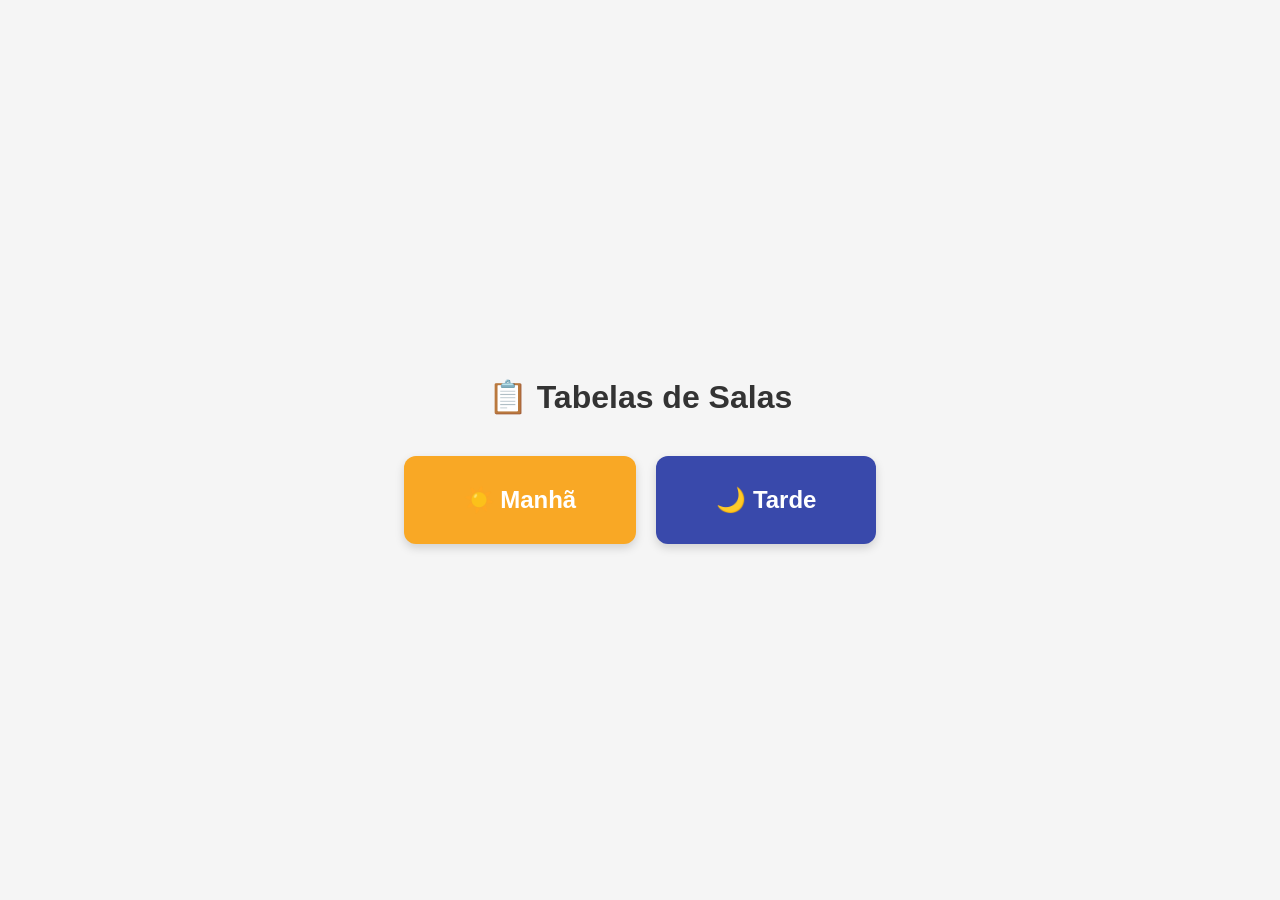
==== index.html @ 5026385b "Add files via upload" ====
<!DOCTYPE html>
<html lang="pt-BR">
<head>
<meta charset="UTF-8">
<meta name="viewport" content="width=device-width, initial-scale=1.0">
<title>Tabelas de Salas</title>
<style>
    body {
        font-family: Arial, sans-serif;
        background: #f5f5f5;
        display: flex;
        flex-direction: column;
        align-items: center;
        justify-content: center;
        min-height: 100vh;
        margin: 0;
    }
    h1 { color: #333; margin-bottom: 40px; }
    .botoes { display: flex; gap: 20px; flex-wrap: wrap; justify-content: center; }
    .btn-turno {
        display: block;
        padding: 30px 60px;
        font-size: 24px;
        font-weight: bold;
        text-decoration: none;
        border-radius: 12px;
        color: white;
        transition: transform 0.2s, box-shadow 0.2s;
        box-shadow: 0 4px 10px rgba(0,0,0,0.15);
    }
    .btn-turno:hover {
        transform: translateY(-3px);
        box-shadow: 0 6px 15px rgba(0,0,0,0.25);
    }
    .btn-manha { background: #f9a825; }
    .btn-manha:hover { background: #f57f17; }
    .btn-tarde { background: #3949ab; }
    .btn-tarde:hover { background: #283593; }
</style>
</head>
<body>
    <h1>📋 Tabelas de Salas</h1>
    <div class="botoes">
        <a href="manha.html" class="btn-turno btn-manha">☀️ Manhã</a>
        <a href="tarde.html" class="btn-turno btn-tarde">🌙 Tarde</a>
    </div>
</body>
</html>
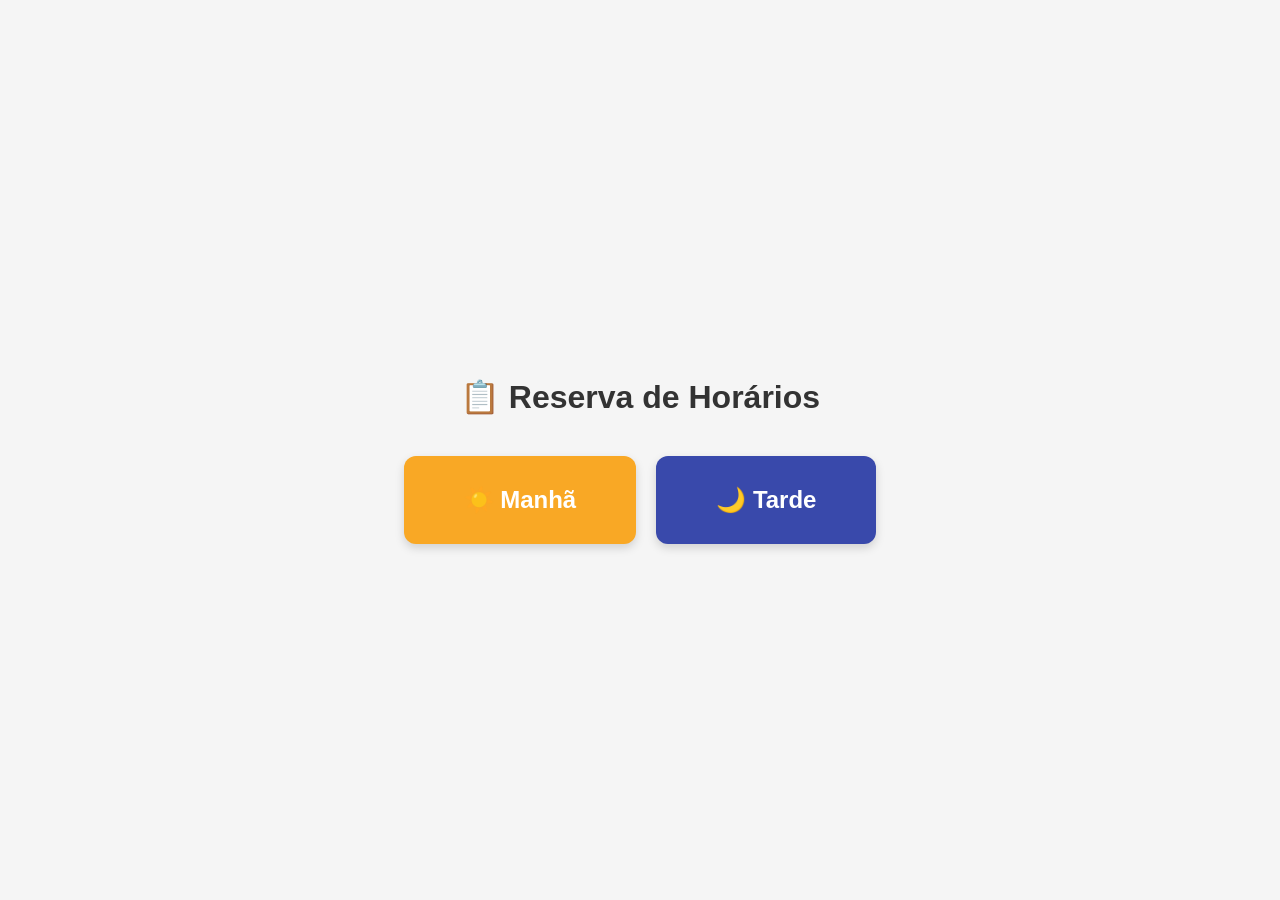
==== commit d4ebf3e7: "Add files via upload" ====
--- a/index.html
+++ b/index.html
@@ -39,7 +39,7 @@
 </style>
 </head>
 <body>
-    <h1>📋 Tabelas de Salas</h1>
+    <h1>📋 Reserva de Horários</h1>
     <div class="botoes">
         <a href="manha.html" class="btn-turno btn-manha">☀️ Manhã</a>
         <a href="tarde.html" class="btn-turno btn-tarde">🌙 Tarde</a>
